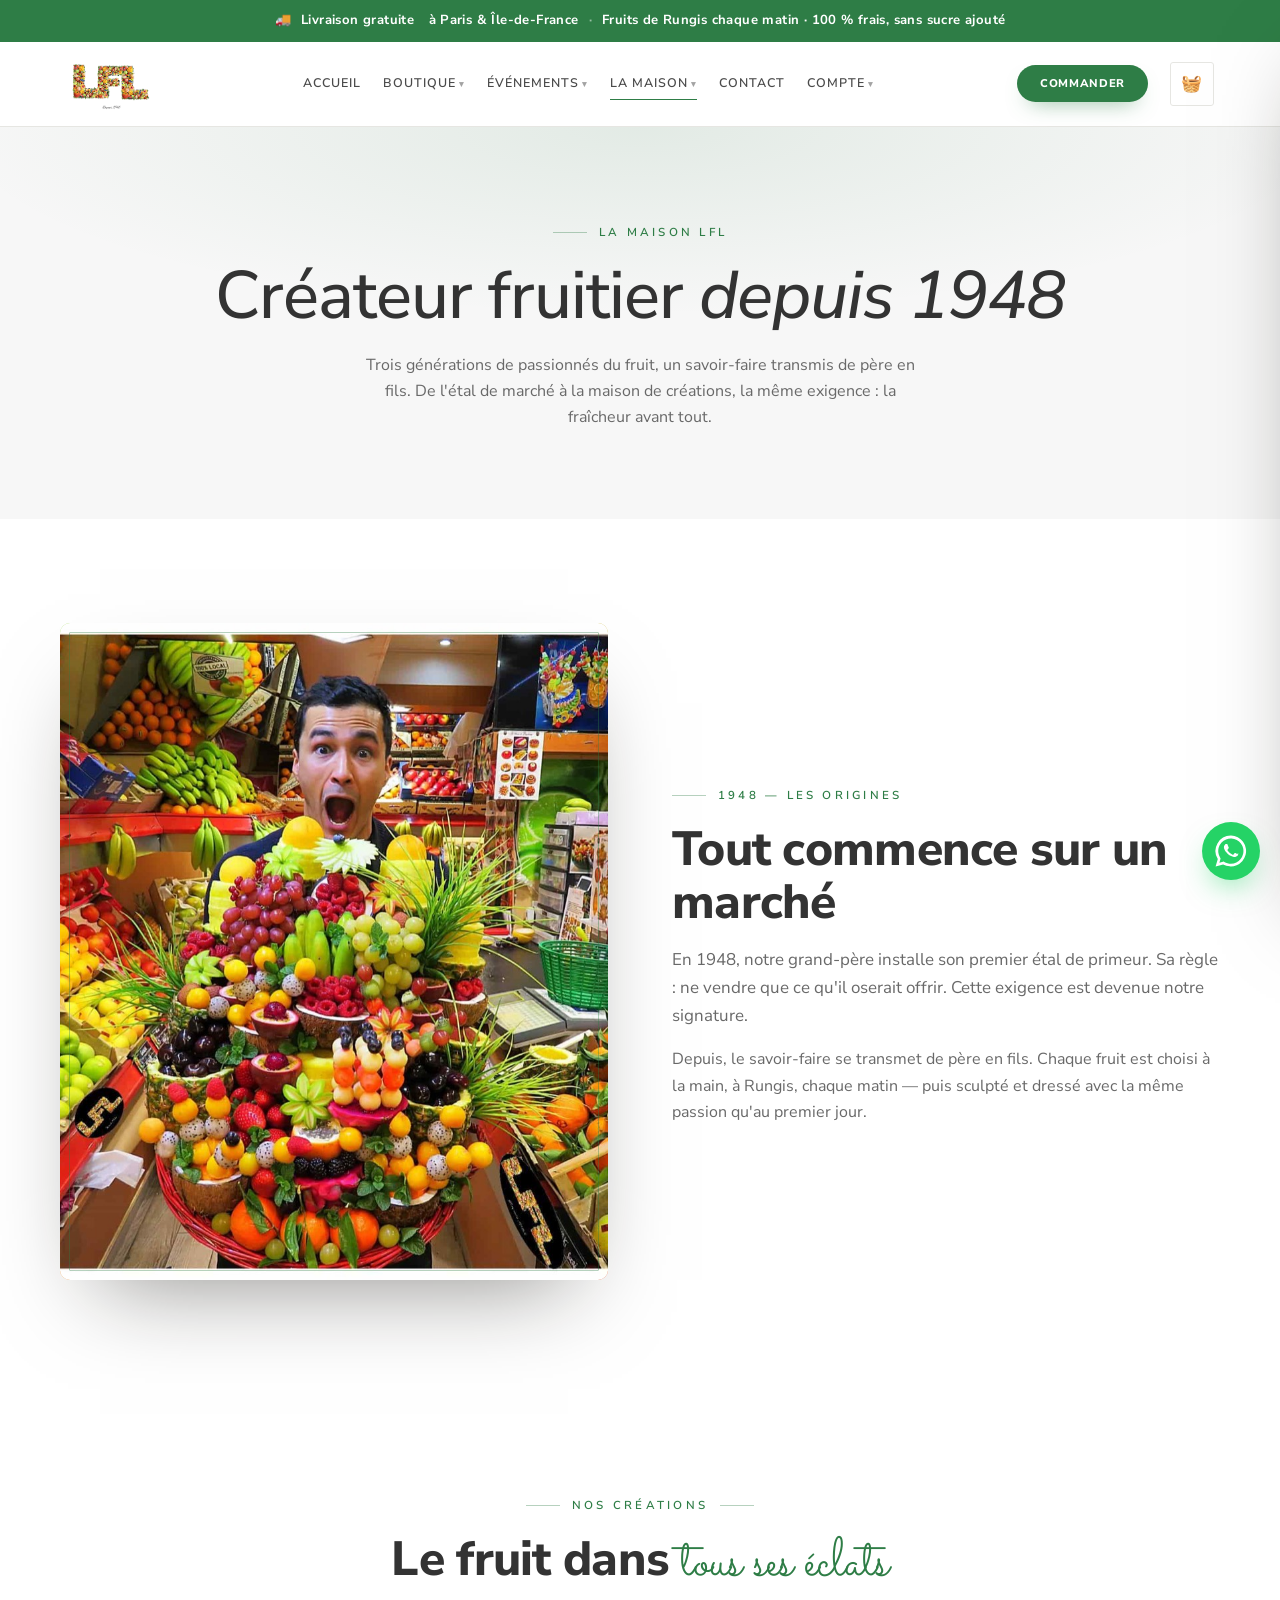
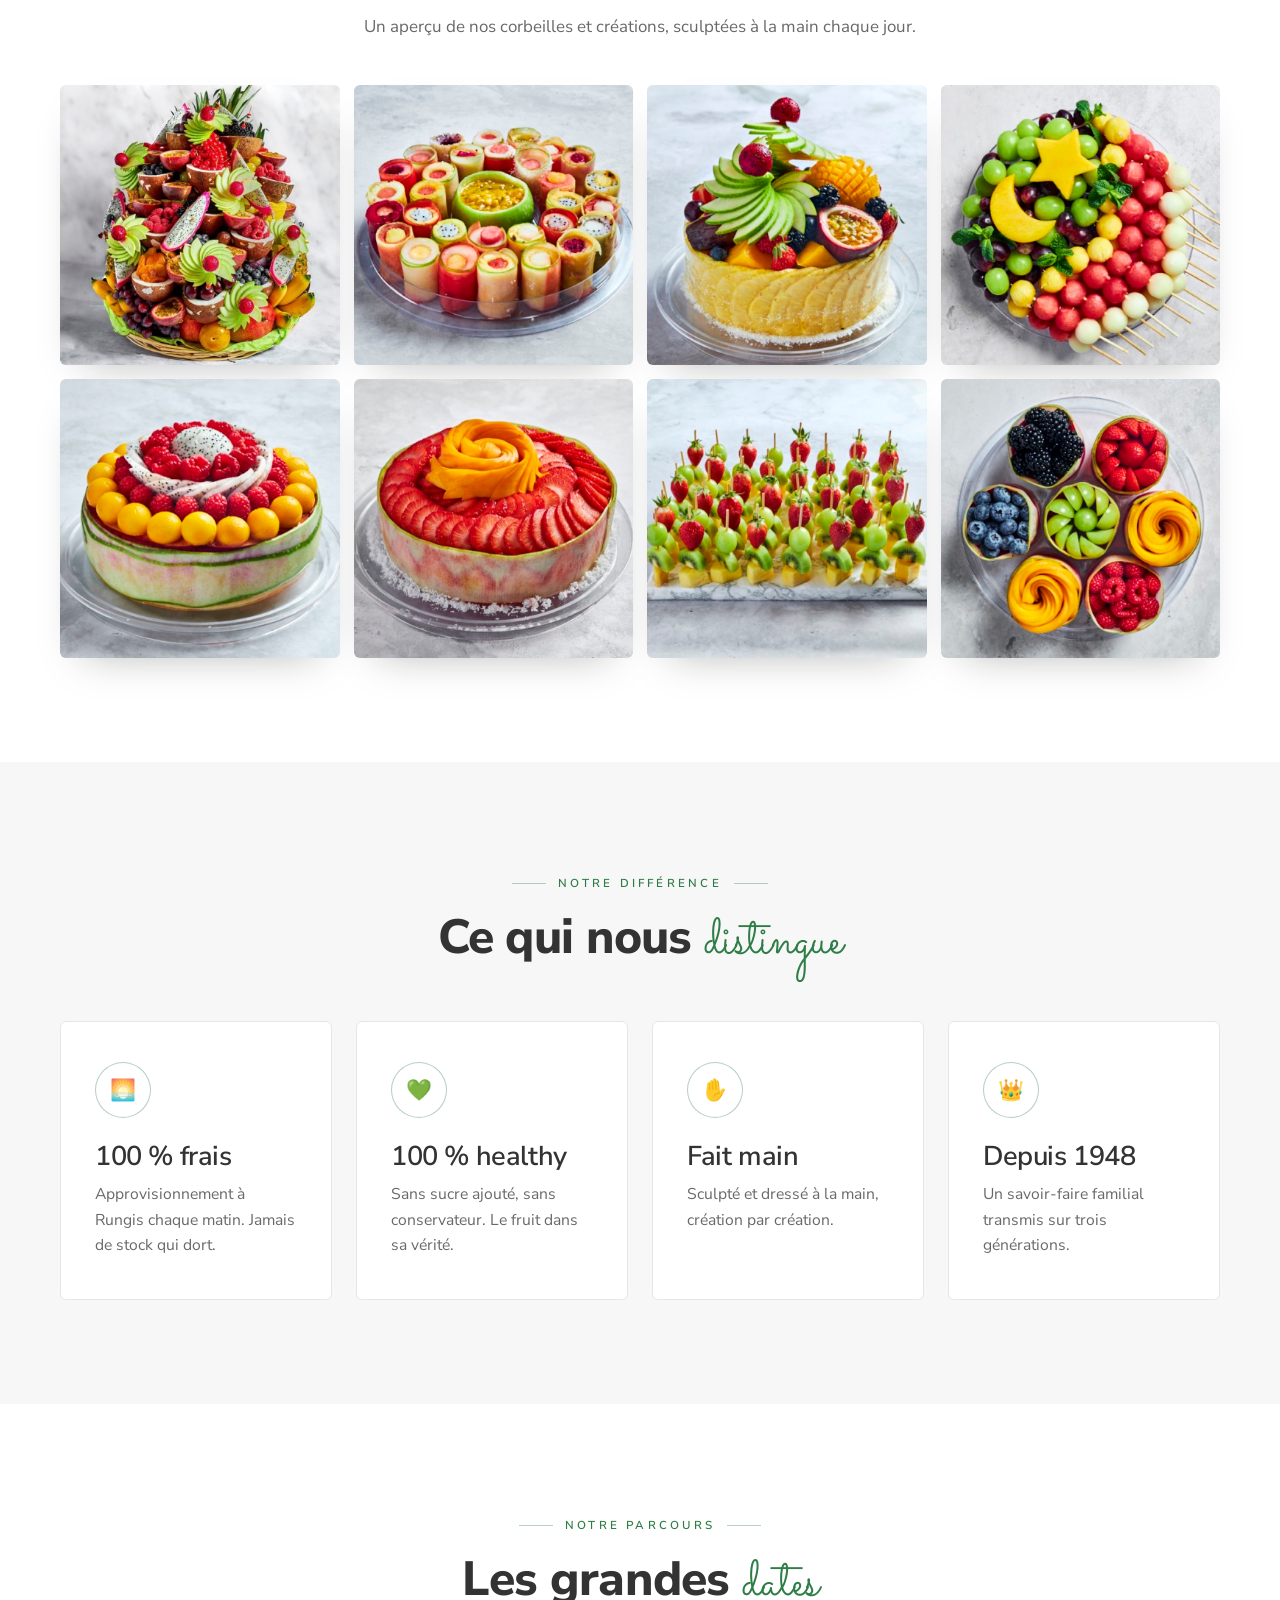
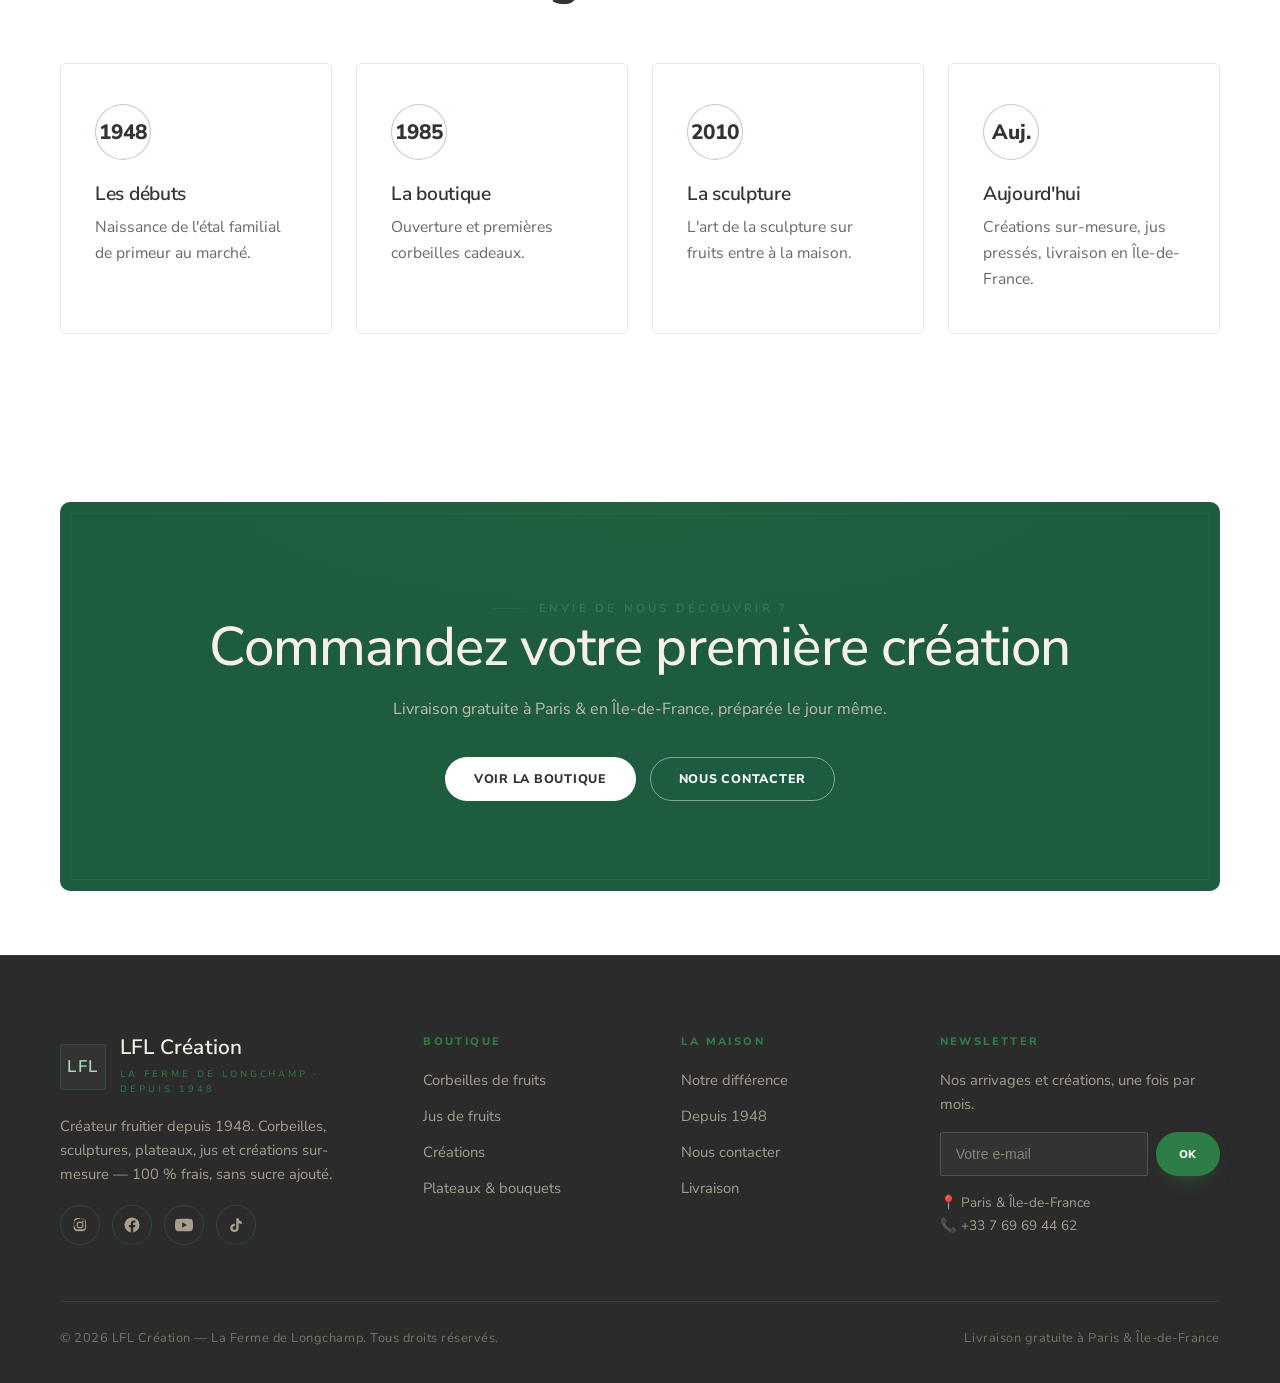
==== a-propos.html @ 08360f48 "LFL Création — site vitrine + boutique (démo) Corbeilles, créations, crudités, jus (34 produits, tai" ====
<!DOCTYPE html>
<html lang="fr">
<head>
<meta charset="UTF-8">
<meta name="viewport" content="width=device-width, initial-scale=1.0">
<title>La Maison — Notre différence, depuis 1948 | LFL Création</title>
<meta name="description" content="LFL Création, La Ferme de Longchamp : créateur fruitier depuis 1948. Savoir-faire transmis de père en fils, fruits de Rungis, 100 % frais et sans sucre ajouté.">
<link rel="preconnect" href="https://fonts.googleapis.com">
<link rel="preconnect" href="https://fonts.gstatic.com" crossorigin>
<link rel="stylesheet" href="assets/css/style.css?v=18">
<link rel="icon" href="data:image/svg+xml,<svg xmlns='http://www.w3.org/2000/svg' viewBox='0 0 100 100'><text y='.9em' font-size='90'>🍉</text></svg>">
</head>
<body>

<div class="topbar">🚚 <strong>Livraison gratuite</strong>&nbsp;à Paris &amp; Île-de-France <span class="sep">·</span> <span class="hide-sm">Fruits de Rungis chaque matin · 100 % frais, sans sucre ajouté</span></div>
<header class="site-header">
  <div class="container nav">
    <a href="index.html" class="brand">
      <img class="brand__logo" src="assets/img/logo.png" alt="LFL Création — La Ferme de Longchamp, depuis 1948">
    </a>
    <nav class="nav__links">
      <a href="index.html">Accueil</a>
      <div class="nav__item">
        <a class="nav__top" href="boutique.html">Boutique<span class="caret">▾</span></a>
        <div class="nav__drop">
          <a href="boutique.html?cat=Corbeilles">Corbeilles de fruits</a>
          <a href="boutique.html?cat=Créations">Créations</a>
          <a href="boutique.html?cat=Crudités">Crudités</a>
          <a href="boutique.html?cat=Jus">Jus de fruits</a>
          <a href="https://deliveroo.fr/fr/menu/paris/paris-16eme-iena/la-ferme-de-longchamp-primeur-fruits-et-legumes-frais" target="_blank" rel="noopener noreferrer">Espace Primeur ↗</a>
        </div>
      </div>
      <div class="nav__item">
        <a class="nav__top" href="evenements.html">Événements<span class="caret">▾</span></a>
        <div class="nav__drop">
          <a href="evenements.html#mariage">Mariage</a>
          <a href="evenements.html#naissance">Naissance</a>
          <a href="evenements.html#seminaire">Soirée &amp; séminaire</a>
          <a href="entreprises.html">Entreprises</a>
        </div>
      </div>
      <div class="nav__item">
        <a class="nav__top" href="a-propos.html">La Maison<span class="caret">▾</span></a>
        <div class="nav__drop">
          <a href="a-propos.html">Notre histoire</a>
          <a href="a-propos.html">Notre différence</a>
          <a href="contact.html">Nous contacter</a>
        </div>
      </div>
      <a href="contact.html">Contact</a>
      <div class="nav__item">
        <a class="nav__top" href="compte.html">Compte<span class="caret">▾</span></a>
        <div class="nav__drop">
          <a href="compte.html#commandes">Mes commandes</a>
          <a href="compte.html#details">Détails du compte</a>
          <a href="admin.html">Espace propriétaire</a>
        </div>
      </div>
    </nav>
    <div class="nav__actions">
      <a href="boutique.html" class="btn btn--green btn--sm">Commander</a>
      <button class="cart-btn" data-open-cart aria-label="Voir le panier">
        <span class="cart-btn__icon">🧺</span><span class="cart-count">0</span>
      </button>
      <button class="nav__toggle" aria-label="Menu"><span></span><span></span><span></span></button>
    </div>
  </div>
</header>

<section class="page-hero">
  <div class="container">
    <span class="eyebrow" style="justify-content:center">La Maison LFL</span>
    <h1>Créateur fruitier <em>depuis 1948</em></h1>
    <p>Trois générations de passionnés du fruit, un savoir-faire transmis de père en fils. De l'étal de marché à la maison de créations, la même exigence : la fraîcheur avant tout.</p>
  </div>
</section>

<section class="section">
  <div class="container split">
    <div class="split__media grad--exo reveal">
      <img src="assets/img/histoire.jpg?2" alt="La Ferme de Longchamp depuis 1948" onerror="this.closest('.split__media').classList.add('img-missing')">
    </div>
    <div class="reveal">
      <span class="eyebrow">1948 — Les origines</span>
      <h2 class="section-title">Tout commence sur un marché</h2>
      <p class="section-lead" style="margin-left:0">En 1948, notre grand-père installe son premier étal de primeur. Sa règle : ne vendre que ce qu'il oserait offrir. Cette exigence est devenue notre signature.</p>
      <p style="color:var(--muted);margin-top:16px">Depuis, le savoir-faire se transmet de père en fils. Chaque fruit est choisi à la main, à Rungis, chaque matin — puis sculpté et dressé avec la même passion qu'au premier jour.</p>
    </div>
  </div>
</section>

<section class="section">
  <div class="container">
    <div class="center reveal"><span class="eyebrow">Nos créations</span><h2 class="section-title">Le fruit dans <em>tous ses éclats</em></h2><p class="section-lead">Un aperçu de nos corbeilles et créations, sculptées à la main chaque jour.</p></div>
    <div class="gallery" style="margin-top:44px">
      <img class="reveal" src="assets/img/hawai-2530.jpg?2" alt="Corbeille Hawaï" loading="lazy">
      <img class="reveal" src="assets/img/su-fruits.jpg?2" alt="Su-fruits" loading="lazy">
      <img class="reveal" src="assets/img/salade-revisitee.jpg?2" alt="Salade de fruits revisitée" loading="lazy">
      <img class="reveal" src="assets/img/plateau-etoile.jpg?2" alt="Plateau étoilé" loading="lazy">
      <img class="reveal" src="assets/img/mille-fruit.jpg?2" alt="Le mille-fruit" loading="lazy">
      <img class="reveal" src="assets/img/fraisier.jpg?2" alt="Fraisier primeur" loading="lazy">
      <img class="reveal" src="assets/img/pics-vitamines.jpg?2" alt="Les pics vitaminés" loading="lazy">
      <img class="reveal" src="assets/img/eclats-gourmandises.jpg?2" alt="Éclats de gourmandises" loading="lazy">
    </div>
  </div>
</section>

<section class="section bg-cream">
  <div class="container">
    <div class="center reveal"><span class="eyebrow">Notre différence</span><h2 class="section-title">Ce qui nous <em>distingue</em></h2></div>
    <div class="grid-4" style="margin-top:48px">
      <div class="value-card reveal"><div class="ic">🌅</div><h3>100 % frais</h3><p>Approvisionnement à Rungis chaque matin. Jamais de stock qui dort.</p></div>
      <div class="value-card reveal"><div class="ic">💚</div><h3>100 % healthy</h3><p>Sans sucre ajouté, sans conservateur. Le fruit dans sa vérité.</p></div>
      <div class="value-card reveal"><div class="ic">✋</div><h3>Fait main</h3><p>Sculpté et dressé à la main, création par création.</p></div>
      <div class="value-card reveal"><div class="ic">👑</div><h3>Depuis 1948</h3><p>Un savoir-faire familial transmis sur trois générations.</p></div>
    </div>
  </div>
</section>

<section class="section">
  <div class="container">
    <div class="center reveal"><span class="eyebrow">Notre parcours</span><h2 class="section-title">Les grandes <em>dates</em></h2></div>
    <div class="grid-4" style="margin-top:48px">
      <div class="value-card reveal"><div class="ic" style="font-weight:800">1948</div><h3 style="font-size:1.2rem">Les débuts</h3><p>Naissance de l'étal familial de primeur au marché.</p></div>
      <div class="value-card reveal"><div class="ic" style="font-weight:800">1985</div><h3 style="font-size:1.2rem">La boutique</h3><p>Ouverture et premières corbeilles cadeaux.</p></div>
      <div class="value-card reveal"><div class="ic" style="font-weight:800">2010</div><h3 style="font-size:1.2rem">La sculpture</h3><p>L'art de la sculpture sur fruits entre à la maison.</p></div>
      <div class="value-card reveal"><div class="ic" style="font-weight:800">Auj.</div><h3 style="font-size:1.2rem">Aujourd'hui</h3><p>Créations sur-mesure, jus pressés, livraison en Île-de-France.</p></div>
    </div>
  </div>
</section>

<section class="section--tight">
  <div class="container">
    <div class="cta-band reveal">
      <span class="eyebrow">Envie de nous découvrir ?</span>
      <h2>Commandez votre première création</h2>
      <p>Livraison gratuite à Paris &amp; en Île-de-France, préparée le jour même.</p>
      <div style="display:flex;gap:14px;justify-content:center;flex-wrap:wrap">
        <a href="boutique.html" class="btn btn--light">Voir la boutique</a>
        <a href="contact.html" class="btn btn--ghost" style="color:#fff;border-color:rgba(255,255,255,.45)">Nous contacter</a>
      </div>
    </div>
  </div>
</section>

<footer class="site-footer">
  <div class="container">
    <div class="footer-grid">
      <div>
        <a href="index.html" class="brand" style="margin-bottom:16px">
          <span class="brand__mark">LFL</span>
          <span><span class="brand__name">LFL Création</span><span class="brand__since">La Ferme de Longchamp · depuis 1948</span></span>
        </a>
        <p style="max-width:300px;font-size:.92rem">Créateur fruitier depuis 1948. Corbeilles, sculptures, plateaux, jus et créations sur-mesure — 100 % frais, sans sucre ajouté.</p>
        <div class="social"><a href="https://www.instagram.com/maison_lfl/" target="_blank" rel="noopener noreferrer" aria-label="Instagram" title="Instagram"><svg viewBox="0 0 24 24" fill="currentColor"><path d="M12 7.4a4.6 4.6 0 1 0 0 9.2 4.6 4.6 0 0 0 0-9.2zm0 7.6a3 3 0 1 1 0-6 3 3 0 0 1 0 6zm4.8-7.8a1.08 1.08 0 1 1-2.16 0 1.08 1.08 0 0 1 2.16 0zM12 4.16c2.2 0 2.46.01 3.33.05.8.04 1.24.17 1.53.29.38.15.66.33.95.62.29.29.47.57.62.95.11.29.25.73.29 1.53.04.87.05 1.13.05 3.33s-.01 2.46-.05 3.33c-.04.8-.18 1.24-.29 1.53-.15.38-.33.66-.62.95-.29.29-.57.47-.95.62-.29.11-.73.25-1.53.29-.87.04-1.13.05-3.33.05s-2.46-.01-3.33-.05c-.8-.04-1.24-.18-1.53-.29a2.56 2.56 0 0 1-.95-.62 2.56 2.56 0 0 1-.62-.95c-.11-.29-.25-.73-.29-1.53C4.17 14.46 4.16 14.2 4.16 12s.01-2.46.05-3.33c.04-.8.18-1.24.29-1.53.15-.38.33-.66.62-.95.29-.29.57-.47.95-.62.29-.11.73-.25 1.53-.29C9.54 4.17 9.8 4.16 12 4.16M12 2.6c-2.24 0-2.52.01-3.4.05-.88.04-1.48.18-2 .38-.55.21-1.01.5-1.47.96-.46.46-.75.92-.96 1.47-.2.52-.34 1.12-.38 2C3.61 9.48 3.6 9.76 3.6 12s.01 2.52.05 3.4c.04.88.18 1.48.38 2 .21.55.5 1.01.96 1.47.46.46.92.75 1.47.96.52.2 1.12.34 2 .38.88.04 1.16.05 3.4.05s2.52-.01 3.4-.05c.88-.04 1.48-.18 2-.38.55-.21 1.01-.5 1.47-.96.46-.46.75-.92.96-1.47.2-.52.34-1.12.38-2 .04-.88.05-1.16.05-3.4s-.01-2.52-.05-3.4c-.04-.88-.18-1.48-.38-2a3.9 3.9 0 0 0-.96-1.47 3.9 3.9 0 0 0-1.47-.96c-.52-.2-1.12-.34-2-.38-.88-.04-1.16-.05-3.4-.05z"/></svg></a><a href="https://www.facebook.com/lafermedelongchampparis/" target="_blank" rel="noopener noreferrer" aria-label="Facebook" title="Facebook"><svg viewBox="0 0 24 24" fill="currentColor"><path d="M22 12a10 10 0 1 0-11.56 9.88v-6.99H7.9V12h2.54V9.8c0-2.5 1.49-3.89 3.78-3.89 1.09 0 2.24.2 2.24.2v2.46h-1.26c-1.24 0-1.63.77-1.63 1.56V12h2.78l-.44 2.89h-2.34v6.99A10 10 0 0 0 22 12z"/></svg></a><a href="https://www.youtube.com/@Atef.Barbouche" target="_blank" rel="noopener noreferrer" aria-label="YouTube" title="YouTube"><svg viewBox="0 0 24 24" fill="currentColor"><path d="M23.5 6.2a3 3 0 0 0-2.12-2.12C19.5 3.55 12 3.55 12 3.55s-7.5 0-9.38.53A3 3 0 0 0 .5 6.2 31 31 0 0 0 0 12a31 31 0 0 0 .5 5.8 3 3 0 0 0 2.12 2.12c1.88.53 9.38.53 9.38.53s7.5 0 9.38-.53a3 3 0 0 0 2.12-2.12A31 31 0 0 0 24 12a31 31 0 0 0-.5-5.8zM9.6 15.6V8.4l6.2 3.6-6.2 3.6z"/></svg></a><a href="https://www.tiktok.com/@fruits_lfl_creation" target="_blank" rel="noopener noreferrer" aria-label="TikTok" title="TikTok"><svg viewBox="0 0 24 24" fill="currentColor"><path d="M16.6 5.82A4.28 4.28 0 0 1 15.54 3h-3.2v12.9a2.47 2.47 0 1 1-2.47-2.47c.24 0 .48.04.7.1v-3.3a5.7 5.7 0 0 0-.7-.05A5.65 5.65 0 1 0 15.5 15.5V9.34a7.36 7.36 0 0 0 4.3 1.38V7.5a4.28 4.28 0 0 1-3.2-1.68z"/></svg></a></div>
      </div>
      <div><h4>Boutique</h4><ul class="footer-links"><li><a href="boutique.html">Corbeilles de fruits</a></li><li><a href="boutique.html">Jus de fruits</a></li><li><a href="boutique.html">Créations</a></li><li><a href="boutique.html">Plateaux &amp; bouquets</a></li></ul></div>
      <div><h4>La Maison</h4><ul class="footer-links"><li><a href="a-propos.html">Notre différence</a></li><li><a href="a-propos.html">Depuis 1948</a></li><li><a href="contact.html">Nous contacter</a></li><li><a href="index.html#livraison">Livraison</a></li></ul></div>
      <div><h4>Newsletter</h4><p style="font-size:.92rem">Nos arrivages et créations, une fois par mois.</p>
        <form class="newsletter" data-newsletter><input type="email" placeholder="Votre e-mail" required><button class="btn btn--green btn--sm" type="submit">OK</button></form>
        <p style="font-size:.85rem;margin-top:16px">📍 Paris &amp; Île-de-France<br>📞 +33 7 69 69 44 62</p></div>
    </div>
    <div class="footer-bottom"><span>© 2026 LFL Création — La Ferme de Longchamp. Tous droits réservés.</span><span>Livraison gratuite à Paris &amp; Île-de-France</span></div>
  </div>
</footer>

<div class="overlay" id="overlay" data-close-cart></div>
<aside class="drawer" id="drawer" aria-label="Panier">
  <div class="drawer__head"><h3>Votre panier</h3><button class="drawer__close" data-close-cart aria-label="Fermer">✕</button></div>
  <div class="drawer__body" id="drawerBody"></div>
  <div class="drawer__foot" id="drawerFoot"></div>
</aside>

<script src="assets/js/data.js?v=18"></script>
<script src="assets/js/main.js?v=18"></script>
</body>
</html>
---- assets/css/style.css ----
/* =========================================================
   LFL Création — La Ferme de Longchamp — Design System
   Couleurs EXACTES du site lflcreation.com :
   Blanc #ffffff · texte #696969 · titres #333333
   Accent : vert (choisi via le sélecteur)
   Typo : Nunito Sans (marque) + Sacramento (script signature)
   ========================================================= */
@import url('https://fonts.googleapis.com/css2?family=Nunito+Sans:ital,wght@0,400;0,600;0,700;0,800;1,400&family=Sacramento&display=swap');

:root {
  /* Fonds — blanc/crème (exact LFL) */
  --paper:      #ffffff;
  --ivory:      #ffffff;   /* fond principal : blanc */
  --ivory-2:    #f7f7f7;   /* sections alternées (exact LFL) */
  --sand:       #eef0ec;

  /* Encres (exact LFL) */
  --ink:        #333333;   /* titres */
  --ink-2:      #4a4a4a;
  --muted:      #696969;   /* texte courant */
  --line:       #e6e6e2;

  /* Marque — vert (base par défaut, à affiner via le sélecteur) */
  --green:      #5BB973;   /* vert frais (décoratif, points/dots) */
  --green-600:  #3E9E58;   /* vert intermédiaire */
  --green-700:  #2E7D46;   /* vert profond — boutons/topbar (AA sur blanc) */
  --green-bright:#A8E063;  /* vert vif (pop) */
  --green-soft: #EAF6EE;   /* voile vert très clair */
  --forest:     #1E5C3F;   /* vert forêt (sections sombres) */

  /* Accent principal (labels, filets, liens) */
  --gold:       #2E7D46;   /* accent lisible sur blanc (AA) */
  --gold-2:     #A9D9B6;   /* accent clair (sur fond sombre) */
  --gold-soft:  #EAF6EE;
  --gold-line:  rgba(46,125,70,.35);

  /* Accents fruités complémentaires */
  --wine:       #2E7D46;   /* vert (badge Hot) */
  --amber:      #F0A63A;   /* mangue (accent chaud) */
  --plum:       #C85B8E;   /* rose */
  --olive:      #A8E063;   /* vert vif */

  --charcoal:   #2b2b2b;   /* footer */

  --radius:     6px;
  --radius-lg:  10px;
  --shadow:     0 18px 40px -24px rgba(20,17,12,.35);
  --shadow-lg:  0 40px 90px -40px rgba(20,17,12,.5);
  --maxw:       1220px;
  --ease:       cubic-bezier(.22,.61,.36,1);

  --font-display: "Nunito Sans", -apple-system, BlinkMacSystemFont, "Segoe UI", Roboto, Helvetica, Arial, sans-serif;
  --font-body:    "Nunito Sans", -apple-system, BlinkMacSystemFont, "Segoe UI", Roboto, Helvetica, Arial, sans-serif;
  --font-script:  "Sacramento", "Brush Script MT", cursive;
}

/* ---------- Reset ---------- */
*, *::before, *::after { box-sizing: border-box; }
* { margin: 0; }
html { scroll-behavior: smooth; -webkit-text-size-adjust: 100%; }
body {
  font-family: var(--font-body);
  color: var(--ink);
  background: var(--ivory);
  line-height: 1.65;
  font-size: 16px;
  -webkit-font-smoothing: antialiased;
  text-rendering: optimizeLegibility;
}
img { max-width: 100%; display: block; }
a { color: inherit; text-decoration: none; }
button { font-family: inherit; cursor: pointer; border: none; background: none; color: inherit; }
ul { list-style: none; padding: 0; }
h1, h2, h3, h4 { font-family: var(--font-display); font-weight: 800; line-height: 1.1; letter-spacing: -.015em; }
::selection { background: var(--gold-soft); }
.script { font-family: var(--font-script); font-weight: 400; }

/* ---------- Layout ---------- */
.container { width: 100%; max-width: var(--maxw); margin-inline: auto; padding-inline: 30px; }
.section { padding-block: 104px; }
.section--tight { padding-block: 64px; }
.bg-cream { background: var(--ivory-2); }
.bg-green { background: var(--forest); color: #F3EEE4; }
.center { text-align: center; }

/* Filet + label doré, signature « maison » */
.eyebrow {
  display: inline-flex; align-items: center; gap: 12px;
  font-family: var(--font-body);
  font-size: .72rem; font-weight: 600; letter-spacing: .28em;
  text-transform: uppercase; color: var(--gold);
}
.eyebrow::before { content: ""; width: 34px; height: 1px; background: var(--gold-line); }
.center .eyebrow::after { content: ""; width: 34px; height: 1px; background: var(--gold-line); }
.bg-green .eyebrow { color: var(--gold-2); }

.section-title { font-size: clamp(1.9rem, 4.2vw, 3rem); margin-top: 18px; font-weight: 800; }
.section-title em { font-family: var(--font-script); font-style: normal; color: var(--green-700); font-weight: 400; font-size: 1.15em; }
.bg-green .section-title { color: #F6F1E7; }
.bg-green .section-title em { color: var(--gold-2); }
.section-lead { max-width: 600px; color: var(--muted); margin-top: 18px; font-size: 1.06rem; }
.center .section-lead { margin-inline: auto; }

/* ---------- Boutons ---------- */
.btn {
  display: inline-flex; align-items: center; justify-content: center; gap: 12px;
  padding: 15px 28px; border-radius: 999px; font-weight: 800;
  font-size: .78rem; letter-spacing: .06em; text-transform: uppercase;
  transition: background .3s var(--ease), color .3s var(--ease), border-color .3s var(--ease), transform .3s var(--ease);
  white-space: nowrap; line-height: 1; border: 1px solid transparent;
}
.btn svg { width: 15px; height: 15px; }
.btn--dark { background: var(--ink); color: var(--ivory); }
.btn--dark:hover { background: #000; transform: translateY(-2px); }
.btn--green { background: var(--green-700); color: #fff; box-shadow: 0 10px 22px -12px rgba(46,125,70,.7); }
.btn--green:hover { background: #256b3b; transform: translateY(-2px); }
.btn--gold { background: transparent; color: var(--ink); border-color: var(--gold); }
.btn--gold:hover { background: var(--gold); color: #fff; transform: translateY(-2px); }
.btn--ghost { background: transparent; color: var(--ink); border-color: var(--line); }
.btn--ghost:hover { border-color: var(--ink); transform: translateY(-2px); }
.btn--light { background: var(--ivory); color: var(--ink); }
.btn--light:hover { background: #fff; transform: translateY(-2px); }
.btn--block { width: 100%; }
.btn--sm { padding: 12px 22px; font-size: .7rem; }

/* ---------- Barre livraison ---------- */
.topbar {
  background: var(--green-700); color: #fff; text-align: center;
  font-size: .82rem; font-weight: 700; letter-spacing: .03em; padding: 10px 16px;
  display: flex; align-items: center; justify-content: center; gap: 10px; flex-wrap: wrap;
}
.topbar .sep { opacity: .5; }
@media (max-width: 560px){ .topbar { font-size: .72rem; } .topbar .sep, .topbar .hide-sm { display: none; } }

/* ---------- Header / Nav ---------- */
.site-header {
  position: sticky; top: 0; z-index: 60;
  background: rgba(255,255,255,.86);
  backdrop-filter: saturate(160%) blur(16px);
  -webkit-backdrop-filter: saturate(160%) blur(16px);
  border-bottom: 1px solid var(--line);
}
.nav { display: flex; align-items: center; justify-content: space-between; height: 84px; gap: 24px; }
.brand { display: flex; align-items: center; gap: 14px; }
.brand__logo { height: 56px; width: auto; display: block; }
@media (max-width: 720px){ .brand__logo { height: 44px; } }
.brand__mark {
  width: 46px; height: 46px; border-radius: 3px; flex: none;
  display: grid; place-items: center;
  background: var(--ink); color: var(--gold-2);
  font-family: var(--font-display); font-weight: 600; font-size: 1.05rem; letter-spacing: .08em;
  border: 1px solid var(--gold-line);
}
.brand__name { font-family: var(--font-display); font-weight: 600; font-size: 1.3rem; line-height: 1; letter-spacing: .01em; }
.brand__since { display: block; font-family: var(--font-body); font-size: .58rem; letter-spacing: .32em; text-transform: uppercase; color: var(--gold); margin-top: 5px; }

.nav__links { display: flex; align-items: center; gap: 22px; }
.nav__links > a, .nav__item > .nav__top { font-size: .78rem; font-weight: 600; letter-spacing: .08em; text-transform: uppercase; color: var(--ink-2); position: relative; padding: 6px 0; transition: color .2s; display: inline-block; }
.nav__links > a::after, .nav__item > .nav__top::after {
  content: ""; position: absolute; left: 0; bottom: 0; height: 1px; width: 0;
  background: var(--gold); transition: width .3s var(--ease);
}
.nav__links > a:hover, .nav__item > .nav__top:hover { color: var(--ink); }
.nav__links > a:hover::after, .nav__links > a.is-active::after,
.nav__item:hover > .nav__top::after, .nav__item > .nav__top.is-active::after { width: 100%; }
.nav__actions { display: flex; align-items: center; gap: 16px; }

/* Sous-menus */
.nav__item { position: relative; }
.nav__item .caret { font-size: .7em; opacity: .5; margin-left: 3px; }
.nav__drop {
  position: absolute; top: 100%; left: 0; min-width: 220px; background: #fff;
  border: 1px solid var(--line); border-radius: 12px; box-shadow: var(--shadow-lg);
  padding: 10px; display: none; flex-direction: column; gap: 2px; z-index: 70;
}
.nav__item:hover .nav__drop { display: flex; }
.nav__drop a { font-size: .82rem; letter-spacing: .02em; text-transform: none; font-weight: 500; color: var(--ink-2); padding: 10px 12px; border-radius: 8px; }
.nav__drop a:hover { background: var(--green-soft); color: var(--green-700); }
@media (max-width: 720px) {
  .nav__item { width: 100%; }
  .nav__drop { position: static; display: flex; box-shadow: none; border: none; padding: 2px 0 8px 16px; min-width: 0; }
  .nav__item > .nav__top { display: block; width: 100%; padding: 14px 0; border-bottom: 1px solid var(--line); }
}

.cart-btn { position: relative; display: inline-flex; align-items: center; }
.cart-btn__icon { width: 44px; height: 44px; border-radius: 3px; display: grid; place-items: center; border: 1px solid var(--line); font-size: 1.05rem; transition: border-color .2s, background .2s; }
.cart-btn:hover .cart-btn__icon { border-color: var(--gold); }
.cart-count {
  position: absolute; top: -7px; right: -7px; min-width: 20px; height: 20px; padding: 0 5px;
  border-radius: 999px; background: var(--wine); color: #fff;
  font-size: .68rem; font-weight: 600; display: grid; place-items: center;
  transform: scale(0); transition: transform .25s var(--ease);
}
.cart-count.is-visible { transform: scale(1); }

.nav__toggle { display: none; width: 46px; height: 46px; border-radius: 3px; border: 1px solid var(--line); }
.nav__toggle span { display: block; width: 20px; height: 1.5px; background: var(--ink); margin: 4px auto; transition: .3s; }

/* ---------- Hero ---------- */
.hero { position: relative; overflow: hidden; background: var(--ivory-2); color: var(--ink); }
.hero::before {
  content: ""; position: absolute; inset: 0;
  background: radial-gradient(120% 90% at 85% 15%, rgba(46,125,70,.12), transparent 55%);
  pointer-events: none;
}
.hero__grid {
  display: grid; grid-template-columns: 1.05fr .95fr; gap: 60px; align-items: center;
  padding-block: clamp(60px, 8vw, 120px); position: relative; z-index: 1;
}
.hero__badge {
  display: inline-flex; align-items: center; gap: 10px;
  background: #fff; border: 1px solid var(--line); border-radius: 999px;
  padding: 8px 16px; font-size: .68rem; font-weight: 600; letter-spacing: .2em; text-transform: uppercase; color: var(--green-600);
  box-shadow: var(--shadow);
}
.hero__badge .dot { color: var(--green); }
.hero h1 { font-size: clamp(2.4rem, 5.2vw, 4rem); margin-top: 18px; font-weight: 800; color: var(--ink); letter-spacing: -.02em; }
.hero h1 .accent { font-family: var(--font-script); font-weight: 400; color: var(--green-700); font-size: 1.15em; letter-spacing: 0; }
.hero h1 .script-lead { display: block; font-family: var(--font-script); font-weight: 400; color: var(--green-700); font-size: clamp(2.6rem, 6vw, 4.6rem); line-height: 1; margin-bottom: -.1em; letter-spacing: 0; }
.hero__lead { font-size: 1.1rem; color: var(--muted); max-width: 470px; margin-top: 24px; line-height: 1.7; }
.hero__cta { display: flex; flex-wrap: wrap; gap: 16px; margin-top: 38px; }
.hero__stats { display: flex; gap: 44px; margin-top: 54px; flex-wrap: wrap; padding-top: 34px; border-top: 1px solid var(--line); }
.hero__stats .num { font-family: var(--font-display); font-size: 2.3rem; font-weight: 500; color: var(--ink); }
.hero__stats .lbl { font-size: .74rem; color: var(--muted); letter-spacing: .08em; text-transform: uppercase; margin-top: 2px; }

.hero__visual { position: relative; }
.hero__photo {
  position: relative; border-radius: var(--radius-lg); overflow: hidden;
  aspect-ratio: 4/5; box-shadow: var(--shadow-lg);
  background:
    radial-gradient(120% 120% at 30% 15%, rgba(255,255,255,.25) 0 38%, transparent 39%),
    linear-gradient(150deg, #A8E063, #5BB973 35%, #f0a63a 70%, #e0603c 100%);
}
.hero__photo img { width: 100%; height: 100%; object-fit: cover; object-position: center; }
.hero__photo.img-missing::after {
  content: "LFL Création"; position: absolute; inset: 0; display: grid; place-items: center;
  font-family: var(--font-script); font-size: 2.6rem; color: rgba(255,255,255,.7);
  text-align: center; padding: 20px;
}
.hero__float {
  position: absolute; background: var(--ivory); color: var(--ink); border-radius: 4px; padding: 15px 18px;
  box-shadow: var(--shadow-lg); display: flex; align-items: center; gap: 13px; border: 1px solid var(--gold-line);
}
.hero__float--tl { top: 28px; left: -24px; }
.hero__float--br { bottom: 30px; right: -20px; }
.hero__float .ic { width: 40px; height: 40px; border-radius: 999px; display: grid; place-items: center; font-size: 1.1rem; border: 1px solid var(--gold-line); }
.hero__float strong { display: block; font-size: .82rem; letter-spacing: .04em; }
.hero__float small { color: var(--muted); font-size: .74rem; }

/* ---------- Bandeau (ex-marquee) ---------- */
.marquee { background: var(--ink); color: var(--gold-soft); overflow: hidden; padding-block: 20px; border-block: 1px solid rgba(46,125,70,.2); }
.marquee__track { display: flex; gap: 60px; white-space: nowrap; animation: marquee 32s linear infinite; }
.marquee__track span { font-family: var(--font-display); font-style: italic; font-size: 1.35rem; opacity: .92; display: inline-flex; gap: 60px; align-items: center; }
.marquee__track span::after { content: "❋"; color: var(--gold); font-style: normal; font-size: .8rem; }
@keyframes marquee { to { transform: translateX(-50%); } }

/* ---------- Cartes valeurs ---------- */
.grid-3 { display: grid; grid-template-columns: repeat(3, 1fr); gap: 28px; }
.grid-4 { display: grid; grid-template-columns: repeat(4, 1fr); gap: 24px; }
.value-card {
  background: var(--paper); border: 1px solid var(--line); border-radius: var(--radius); padding: 40px 34px;
  transition: transform .4s var(--ease), box-shadow .4s var(--ease), border-color .4s;
  position: relative;
}
.value-card::before { content: ""; position: absolute; top: 0; left: 34px; right: 34px; height: 1px; background: var(--gold-line); transform: scaleX(0); transform-origin: left; transition: transform .5s var(--ease); }
.value-card:hover { transform: translateY(-6px); box-shadow: var(--shadow); border-color: var(--gold-line); }
.value-card:hover::before { transform: scaleX(1); }
.value-card .ic { width: 56px; height: 56px; border-radius: 999px; display: grid; place-items: center; font-size: 1.3rem; margin-bottom: 24px; border: 1px solid var(--gold-line); background: var(--ivory); }
.value-card h3 { font-size: 1.7rem; font-weight: 600; }
.value-card p { color: var(--muted); margin-top: 10px; font-size: .98rem; }

/* ---------- Grille & cartes produits ---------- */
.section-head { display: flex; align-items: flex-end; justify-content: space-between; gap: 24px; flex-wrap: wrap; margin-bottom: 52px; }
.products { display: grid; grid-template-columns: repeat(auto-fill, minmax(280px, 1fr)); gap: 32px; }
.product {
  background: var(--paper); border: 1px solid var(--line); border-radius: var(--radius);
  overflow: hidden; display: flex; flex-direction: column;
  transition: transform .4s var(--ease), box-shadow .4s var(--ease), border-color .4s;
}
.product:hover { transform: translateY(-6px); box-shadow: var(--shadow-lg); border-color: var(--gold-line); }
.product__media { position: relative; aspect-ratio: 1/1; overflow: hidden; }
.product__media img { width: 100%; height: 100%; object-fit: cover; transition: transform .8s var(--ease); }
.product:hover .product__media img { transform: scale(1.05); }
.product__media.grad::after {
  content: attr(data-emoji); position: absolute; inset: 0; display: grid; place-items: center;
  font-size: 2.4rem; opacity: .9; filter: saturate(.85) drop-shadow(0 8px 14px rgba(0,0,0,.25));
}
.product__media.grad::before {
  content: "LFL"; position: absolute; bottom: 14px; right: 16px; z-index: 2;
  font-family: var(--font-display); font-size: .82rem; letter-spacing: .1em; color: rgba(255,255,255,.55);
}
.product__badge {
  position: absolute; top: 16px; left: 16px; z-index: 2;
  background: var(--green-700); color: #fff; font-size: .62rem; font-weight: 800;
  letter-spacing: .12em; text-transform: uppercase; padding: 7px 13px; border-radius: 999px;
}
.product__badge--framboise { background: var(--wine); color: #fff; }
.product__badge--mangue { background: var(--green-bright); color: #17400a; }
.product__fav {
  position: absolute; top: 13px; right: 13px; z-index: 2; width: 36px; height: 36px; border-radius: 999px;
  background: rgba(255,255,255,.9); display: grid; place-items: center; backdrop-filter: blur(4px); transition: .2s;
}
.product__body { padding: 26px 24px 28px; display: flex; flex-direction: column; flex: 1; }
.product__cat { font-size: .66rem; font-weight: 600; letter-spacing: .18em; text-transform: uppercase; color: var(--gold); }
.product__name { font-family: var(--font-display); font-size: 1.65rem; font-weight: 600; margin-top: 8px; line-height: 1.1; }
.product__desc { color: var(--muted); font-size: .92rem; margin-top: 10px; flex: 1; line-height: 1.6; }
.product__foot { display: flex; align-items: center; justify-content: space-between; margin-top: 22px; gap: 12px; padding-top: 20px; border-top: 1px solid var(--line); }
.product__price { font-family: var(--font-display); font-size: 1.7rem; font-weight: 600; }
.product__price small { font-size: .78rem; color: var(--muted); font-family: var(--font-body); font-weight: 400; }
.product__actions { display: flex; gap: 8px; margin-top: 14px; }
.product__actions .btn { flex: 1; padding-left: 10px; padding-right: 10px; }
.add-icon {
  flex: 0 0 auto; width: 46px; height: 46px; border-radius: 999px; border: 1.5px solid var(--line);
  background: #fff; color: var(--ink); display: grid; place-items: center; cursor: pointer;
  transition: background .2s var(--ease), color .2s, border-color .2s, transform .2s;
}
.add-icon svg { width: 20px; height: 20px; }
.add-icon:hover { background: var(--green-700); border-color: var(--green-700); color: #fff; transform: translateY(-2px); }
.pd__buy .btn { flex: 0 0 auto; }
.pd__buy #pdAdd svg, .pd__buy #pdBuy svg { width: 17px; height: 17px; }
.pd__deliv {
  display: flex; align-items: center; gap: 10px; margin-top: 14px; padding: 13px 18px;
  border: 1px dashed var(--gold-line); border-radius: var(--radius); background: var(--green-soft);
  color: var(--ink-2); font-size: .9rem; transition: border-color .2s, background .2s;
}
.pd__deliv strong { color: var(--green-700); font-weight: 700; }
.pd__deliv:hover { border-color: var(--green-700); }
.add-btn {
  width: 46px; height: 46px; border-radius: 3px; background: transparent; color: var(--ink); border: 1px solid var(--line);
  display: grid; place-items: center; transition: background .25s var(--ease), color .25s, border-color .25s; flex: none;
}
.add-btn:hover { background: var(--ink); color: var(--gold-2); border-color: var(--ink); }
.add-btn.added { background: var(--forest); color: #fff; border-color: var(--forest); }

/* placeholders bijou (photo manquante) */
.grad         { background: linear-gradient(150deg, #A8E063, #5BB973 55%, #2E7D46); }
.grad--exo    { background: linear-gradient(150deg, #A8E063, #f0a63a 55%, #e0603c); }
.grad--berry  { background: linear-gradient(150deg, #f2c14e, #e0603c 50%, #c85b8e); }
.grad--citrus { background: linear-gradient(150deg, #f5d76e, #f0a63a); }
.grad--green  { background: linear-gradient(150deg, #A8E063, #5BB973 55%, #2E7D46); }
.img-missing { position: relative; }
.img-missing > img { opacity: 0; }

/* ---------- Filtres ---------- */
.filters { display: flex; flex-wrap: wrap; gap: 12px; margin-bottom: 44px; justify-content: center; }
.chip {
  padding: 11px 22px; border-radius: 2px; border: 1px solid var(--line);
  font-size: .72rem; font-weight: 500; letter-spacing: .12em; text-transform: uppercase; color: var(--muted); background: transparent; transition: .25s;
}
.chip:hover { border-color: var(--ink); color: var(--ink); }
.chip.is-active { background: var(--ink); color: var(--gold-2); border-color: var(--ink); }

/* ---------- Split / histoire ---------- */
.split { display: grid; grid-template-columns: 1fr 1fr; gap: 64px; align-items: center; }
.split__media { border-radius: var(--radius-lg); overflow: hidden; aspect-ratio: 5/6; box-shadow: var(--shadow-lg); outline: 1px solid var(--gold-line); outline-offset: -10px; position: relative; }
.split__media img { width: 100%; height: 100%; object-fit: cover; }
.split__media.img-missing::after { content: "LFL Création"; position: absolute; inset: 0; display: grid; place-items: center; font-family: var(--font-script); font-size: 2.2rem; color: rgba(255,255,255,.7); text-align: center; padding: 24px; }
.story-timeline { margin-top: 34px; display: grid; gap: 0; }
.story-timeline li { display: flex; gap: 22px; padding: 20px 0; border-top: 1px solid var(--line); }
.story-timeline li:last-child { border-bottom: 1px solid var(--line); }
.story-timeline .yr { font-family: var(--font-display); font-weight: 600; color: var(--gold); font-size: 1.4rem; min-width: 100px; font-style: italic; }
.story-timeline p { color: var(--muted); font-size: .98rem; }

/* ---------- Étapes ---------- */
.steps { display: grid; grid-template-columns: repeat(4,1fr); gap: 30px; }
.step { text-align: center; }
.step .n {
  width: 64px; height: 64px; border-radius: 999px; margin: 0 auto 22px; display: grid; place-items: center;
  border: 1px solid var(--gold-line); color: var(--gold-2); font-family: var(--font-display); font-size: 1.6rem; font-weight: 600; font-style: italic;
}
.step h4 { font-size: 1.4rem; font-weight: 600; }
.step p { color: #C4BCAB; font-size: .94rem; margin-top: 8px; }
.bg-green .step p { color: #B8B09E; }

/* ---------- Avis ---------- */
.quotes { display: grid; grid-template-columns: repeat(3,1fr); gap: 30px; }
.quote { background: var(--paper); border: 1px solid var(--line); border-radius: var(--radius); padding: 38px 34px; }
.quote .stars { color: var(--gold); letter-spacing: 3px; font-size: .85rem; }
.quote p { margin-top: 18px; font-size: 1.28rem; font-family: var(--font-display); font-style: italic; line-height: 1.45; color: var(--ink-2); }
.quote .who { display: flex; align-items: center; gap: 14px; margin-top: 26px; padding-top: 22px; border-top: 1px solid var(--line); }
.quote .av { width: 44px; height: 44px; border-radius: 999px; border: 1px solid var(--gold-line); display: grid; place-items: center; font-weight: 500; color: var(--gold); font-size: .82rem; font-family: var(--font-body); letter-spacing: .04em; }
.quote .who strong { display: block; font-size: .92rem; letter-spacing: .04em; }
.quote .who small { color: var(--muted); }

/* ---------- Bande CTA ---------- */
.cta-band {
  background: var(--forest); color: #EFE9DC; border-radius: var(--radius-lg);
  padding: clamp(52px, 7vw, 90px); text-align: center; position: relative; overflow: hidden;
  outline: 1px solid rgba(46,125,70,.3); outline-offset: -12px;
}
.cta-band::before { content: ""; position: absolute; inset: 0; background: radial-gradient(80% 60% at 50% 0%, rgba(46,125,70,.16), transparent 60%); }
.cta-band > * { position: relative; }
.cta-band h2 { font-size: clamp(2.2rem, 4.5vw, 3.4rem); font-weight: 500; color: #F6F1E7; }
.cta-band p { color: #C4BCAB; max-width: 540px; margin: 18px auto 34px; }

/* ---------- Galerie de créations ---------- */
.gallery { display: grid; grid-template-columns: repeat(4, 1fr); gap: 14px; }
.gallery img { width: 100%; aspect-ratio: 1/1; object-fit: cover; border-radius: var(--radius); background: #fff; box-shadow: var(--shadow); transition: transform .4s var(--ease); }
.gallery img:hover { transform: translateY(-4px) scale(1.02); }
@media (max-width: 760px) { .gallery { grid-template-columns: repeat(2, 1fr); } }

/* ---------- Voir plus ---------- */
.see-more { display: flex; flex-direction: column; align-items: center; gap: 12px; margin-top: 44px; }
.see-more__count { font-size: .84rem; color: var(--muted); letter-spacing: .02em; }

/* ---------- Feed Instagram ---------- */
.insta { display: grid; grid-template-columns: repeat(6, 1fr); gap: 12px; }
@media (max-width: 900px) { .insta { grid-template-columns: repeat(3, 1fr); } }
@media (max-width: 520px) { .insta { grid-template-columns: repeat(2, 1fr); } }
.insta__tile { position: relative; aspect-ratio: 1/1; border-radius: var(--radius); overflow: hidden; background: #fff; display: block; box-shadow: var(--shadow); }
.insta__tile img { width: 100%; height: 100%; object-fit: cover; transition: transform .5s var(--ease); }
.insta__tile:hover img { transform: scale(1.07); }
.insta__tile::after { content: ""; position: absolute; inset: 0; background: rgba(30,60,42,0); transition: background .25s; }
.insta__tile:hover::after { background: rgba(30,60,42,.4); }
.insta__ic { position: absolute; inset: 0; display: grid; place-items: center; color: #fff; opacity: 0; transition: opacity .25s; z-index: 1; }
.insta__ic svg { width: 30px; height: 30px; }
.insta__tile:hover .insta__ic { opacity: 1; }

/* ---------- Bouton WhatsApp flottant ---------- */
.wa-float { position: fixed; right: 20px; bottom: 20px; z-index: 120; width: 58px; height: 58px; border-radius: 999px; background: #25D366; color: #fff; display: grid; place-items: center; box-shadow: 0 14px 30px -10px rgba(37,211,102,.6); transition: transform .2s var(--ease); }
.wa-float:hover { transform: scale(1.08); color: #fff; }
.wa-float svg { width: 32px; height: 32px; }
@media (max-width: 560px) { .wa-float { width: 52px; height: 52px; right: 16px; bottom: 16px; } .wa-float svg { width: 28px; height: 28px; } }

/* ---------- Deux univers (Création / Primeur) ---------- */
.univers { display: grid; grid-template-columns: 1fr 1fr; gap: 26px; }
@media (max-width: 760px) { .univers { grid-template-columns: 1fr; } }
.univers__card { position: relative; min-height: 360px; border-radius: var(--radius-lg); overflow: hidden; display: flex; align-items: flex-end; color: #fff; box-shadow: var(--shadow); }
.univers__card::before { content: ""; position: absolute; inset: 0; background-image: var(--bg); background-size: cover; background-position: center; transition: transform .7s var(--ease); }
.univers__card::after { content: ""; position: absolute; inset: 0; background: linear-gradient(180deg, rgba(20,17,12,.05), rgba(20,17,12,.82)); }
.univers__card:hover::before { transform: scale(1.05); }
.univers__body { position: relative; z-index: 1; padding: 34px; }
.univers__tag { display: inline-block; font-size: .66rem; font-weight: 800; letter-spacing: .16em; text-transform: uppercase; color: #fff; background: rgba(46,125,70,.85); padding: 7px 13px; border-radius: 999px; margin-bottom: 14px; }
.univers__card h3 { font-size: 1.7rem; color: #fff; }
.univers__card p { color: rgba(255,255,255,.88); margin: 8px 0 20px; font-size: .98rem; max-width: 420px; }

/* ---------- Checkout (panier) ---------- */
.checkout { margin-top: 44px; border-top: 1px solid var(--line); padding-top: 34px; }
.checkout__grid { display: grid; grid-template-columns: 1fr 1fr; gap: 0 20px; }
.checkout .field--full { grid-column: 1 / -1; }
@media (max-width: 640px) { .checkout__grid { grid-template-columns: 1fr; } }

/* ---------- Mon compte : commandes ---------- */
.acc-empty { text-align: center; padding: 50px 0; color: var(--muted); }
.order-card { border: 1px solid var(--line); border-radius: var(--radius); padding: 20px 22px; margin-bottom: 16px; }
.order-card__head { display: flex; justify-content: space-between; align-items: flex-start; gap: 12px; }
.order-card__head strong { font-family: var(--font-display); font-size: 1.15rem; }
.order-date { display: block; font-size: .8rem; color: var(--muted); margin-top: 2px; }
.order-card__meta { text-align: right; }
.order-status { display: inline-block; font-size: .68rem; font-weight: 800; text-transform: uppercase; letter-spacing: .08em; color: var(--green-700); background: var(--green-soft); padding: 4px 10px; border-radius: 999px; }
.order-total { display: block; font-family: var(--font-display); font-weight: 800; font-size: 1.2rem; margin-top: 6px; }
.order-items { margin-top: 14px; border-top: 1px dashed var(--line); padding-top: 12px; }
.order-items li { display: flex; justify-content: space-between; gap: 12px; font-size: .92rem; padding: 4px 0; color: var(--ink-2); }

/* ---------- Admin ---------- */
.admin-gate { text-align: center; padding: 40px 0; }
.admin-stats { display: flex; gap: 16px; flex-wrap: wrap; margin-bottom: 26px; }
.admin-stats .stat { background: var(--ivory-2); border-radius: var(--radius); padding: 18px 26px; }
.stat__n { display: block; font-family: var(--font-display); font-weight: 800; font-size: 1.8rem; color: var(--green-700); line-height: 1.1; }
.stat__l { font-size: .74rem; color: var(--muted); text-transform: uppercase; letter-spacing: .08em; }
.admin-table-wrap { overflow-x: auto; border: 1px solid var(--line); border-radius: var(--radius); }
.admin-table { width: 100%; border-collapse: collapse; font-size: .9rem; min-width: 760px; }
.admin-table th { text-align: left; background: var(--ivory-2); padding: 12px 14px; font-size: .7rem; text-transform: uppercase; letter-spacing: .08em; color: var(--muted); }
.admin-table td { padding: 12px 14px; border-top: 1px solid var(--line); vertical-align: top; }
.admin-table .muted { color: var(--muted); font-size: .82rem; }

/* ---------- Compte : connexion / inscription ---------- */
.acc-grid { display: grid; grid-template-columns: 1fr 1fr; gap: 24px; }
@media (max-width: 760px) { .acc-grid { grid-template-columns: 1fr; } }
.acc-card, .acc-panel { background: #fff; border: 1px solid var(--line); border-radius: var(--radius); padding: 28px; }
.acc-card h3 { font-size: 1.3rem; margin-bottom: 16px; }
.acc-hello { display: flex; justify-content: space-between; align-items: flex-start; gap: 16px; flex-wrap: wrap; padding-bottom: 20px; border-bottom: 1px solid var(--line); margin-bottom: 20px; }
.acc-form { display: grid; grid-template-columns: 1fr 1fr; gap: 0 18px; }
.acc-form .field--full { grid-column: 1 / -1; }
.acc-form button { grid-column: 1 / -1; justify-self: start; margin-top: 4px; }
@media (max-width: 600px) { .acc-form { grid-template-columns: 1fr; } }

/* ---------- Footer ---------- */
.site-footer { background: var(--charcoal); color: #A79E8D; padding-block: 80px 34px; border-top: 1px solid rgba(46,125,70,.2); }
.footer-grid { display: grid; grid-template-columns: 1.5fr 1fr 1fr 1.2fr; gap: 48px; }
.site-footer .brand__name { color: #F3EEE4; }
.site-footer h4 { font-family: var(--font-body); font-size: .68rem; letter-spacing: .22em; text-transform: uppercase; margin-bottom: 20px; color: var(--gold); }
.site-footer a { transition: color .2s; }
.site-footer a:hover { color: #F3EEE4; }
.footer-links li { margin-bottom: 12px; font-size: .92rem; }
.footer-bottom { border-top: 1px solid rgba(255,255,255,.08); margin-top: 56px; padding-top: 26px; display: flex; justify-content: space-between; flex-wrap: wrap; gap: 12px; font-size: .8rem; letter-spacing: .04em; color: #7A7364; }
.newsletter { display: flex; gap: 8px; margin-top: 16px; }
.newsletter input { flex: 1; padding: 13px 15px; border-radius: 2px; border: 1px solid rgba(255,255,255,.16); background: rgba(255,255,255,.04); color: #fff; font-size: .88rem; }
.newsletter input::placeholder { color: #8a8375; }
.social { display: flex; gap: 12px; margin-top: 18px; }
.social a { width: 40px; height: 40px; border-radius: 999px; border: 1px solid rgba(46,125,70,.35); display: grid; place-items: center; transition: .25s; color: #A79E8D; }
.social a svg { width: 18px; height: 18px; display: block; }
.social a:hover { border-color: var(--gold); background: rgba(46,125,70,.14); color: #fff; }

/* ---------- Images entièrement dans le cadre ---------- */
.product__media, .pd__media, .hero__photo { background: #fff; }
.product__media img, .pd__media img { object-fit: cover !important; object-position: center; }
.hero__photo img { object-fit: contain !important; object-position: center; }

/* ---------- Drawer panier ---------- */
.overlay { position: fixed; inset: 0; background: rgba(20,17,12,.5); opacity: 0; visibility: hidden; transition: .3s; z-index: 90; }
.overlay.is-open { opacity: 1; visibility: visible; }
.drawer {
  position: fixed; top: 0; right: 0; height: 100%; width: min(440px, 92vw); background: var(--ivory); z-index: 100;
  transform: translateX(100%); transition: transform .4s var(--ease); display: flex; flex-direction: column;
  box-shadow: var(--shadow-lg);
}
.drawer.is-open { transform: translateX(0); }
.drawer__head { display: flex; align-items: center; justify-content: space-between; padding: 26px 28px; border-bottom: 1px solid var(--line); }
.drawer__head h3 { font-size: 1.6rem; font-weight: 600; }
.drawer__close { width: 40px; height: 40px; border-radius: 3px; border: 1px solid var(--line); display: grid; place-items: center; transition: border-color .2s; }
.drawer__close:hover { border-color: var(--ink); }
.drawer__body { flex: 1; overflow-y: auto; padding: 14px 28px; }
.drawer__empty { text-align: center; color: var(--muted); padding: 56px 0; }
.drawer__empty .em { font-size: 2.4rem; opacity: .7; }
.cart-line { display: flex; gap: 16px; padding: 20px 0; border-bottom: 1px solid var(--line); }
.cart-line__img { width: 58px; height: 58px; border-radius: 6px; flex: none; overflow: hidden; background: #f5f5f2; }
.cart-line__img img { width: 100%; height: 100%; object-fit: cover; display: block; }
.cart-line__info { flex: 1; }
.cart-line__info strong { font-family: var(--font-display); font-size: 1.2rem; font-weight: 600; }
.cart-line__info .price { color: var(--gold); font-weight: 500; font-size: .9rem; }
.qty { display: inline-flex; align-items: center; gap: 4px; margin-top: 10px; border: 1px solid var(--line); border-radius: 2px; padding: 3px; }
.qty button { width: 28px; height: 28px; border-radius: 2px; display: grid; place-items: center; font-weight: 500; transition: background .2s; }
.qty button:hover { background: var(--sand); }
.qty span { min-width: 26px; text-align: center; font-weight: 500; font-size: .9rem; }
.cart-line__remove { color: var(--muted); font-size: .72rem; letter-spacing: .08em; text-transform: uppercase; align-self: flex-start; }
.cart-line__remove:hover { color: var(--wine); }
.drawer__foot { padding: 26px 28px; border-top: 1px solid var(--line); }
.drawer__total { display: flex; justify-content: space-between; align-items: baseline; margin-bottom: 18px; }
.drawer__total .t { font-family: var(--font-display); font-size: 1.7rem; font-weight: 600; }

/* ---------- Hero interne ---------- */
.page-hero { background: var(--ivory-2); color: var(--ink); padding-block: 88px; text-align: center; position: relative; overflow: hidden; }
.page-hero::before { content: ""; position: absolute; inset: 0; background: radial-gradient(90% 80% at 50% 0%, rgba(46,125,70,.10), transparent 60%); }
.page-hero > * { position: relative; }
.page-hero .eyebrow { justify-content: center; }
.page-hero h1 { font-size: clamp(2.6rem, 5.5vw, 4.2rem); font-weight: 500; color: var(--ink); margin-top: 18px; }
.page-hero p { color: var(--muted); max-width: 560px; margin: 18px auto 0; }
.breadcrumb { font-size: .72rem; letter-spacing: .12em; text-transform: uppercase; color: var(--gold); margin-bottom: 14px; }
.breadcrumb a:hover { color: var(--green); }

/* ---------- Cart page ---------- */
.cart-layout { display: grid; grid-template-columns: 1.6fr .9fr; gap: 48px; }
@media (max-width: 760px) { .cart-layout { grid-template-columns: 1fr; } }

/* ---------- Contact ---------- */
.contact-grid { display: grid; grid-template-columns: 1fr 1fr; gap: 56px; }
.field { margin-bottom: 20px; }
.field label { display: block; font-size: .72rem; font-weight: 600; letter-spacing: .12em; text-transform: uppercase; color: var(--muted); margin-bottom: 8px; }
.field input, .field textarea, .field select {
  width: 100%; padding: 14px 16px; border: 1px solid var(--line); border-radius: 2px;
  font-family: inherit; font-size: .95rem; background: var(--paper); transition: border-color .2s;
}
.field input:focus, .field textarea:focus, .field select:focus { outline: none; border-color: var(--gold); }
.info-row { display: flex; gap: 18px; padding: 22px 0; border-bottom: 1px solid var(--line); }
.info-row:last-child { border-bottom: none; }
.info-row .ic { width: 50px; height: 50px; border-radius: 999px; border: 1px solid var(--gold-line); background: var(--ivory); display: grid; place-items: center; font-size: 1.1rem; flex: none; }
.info-row strong { display: block; font-family: var(--font-display); font-size: 1.15rem; }
.info-row span { color: var(--muted); font-size: .94rem; }

/* ---------- Fiche produit ---------- */
.pd { display: grid; grid-template-columns: 1fr 1fr; gap: 60px; }
.pd__media { border-radius: var(--radius-lg); overflow: hidden; aspect-ratio: 1/1; box-shadow: var(--shadow); outline: 1px solid var(--gold-line); outline-offset: -12px; }
.pd__media img { width: 100%; height: 100%; object-fit: cover; }
.pd__cat { color: var(--gold); font-weight: 600; text-transform: uppercase; letter-spacing: .18em; font-size: .72rem; }
.pd h1 { font-size: clamp(2.6rem, 5vw, 3.8rem); margin-top: 10px; font-weight: 500; }
.pd__price { font-family: var(--font-display); font-size: 2.6rem; font-weight: 600; margin: 22px 0; }
.pd__desc { color: var(--ink-2); font-size: 1.06rem; line-height: 1.7; }
.pd__list { margin: 28px 0; display: grid; gap: 12px; padding-top: 26px; border-top: 1px solid var(--line); }
.pd__list li { display: flex; gap: 12px; align-items: center; font-size: .98rem; }
.pd__list .ck { color: var(--gold); }
.pd__lead { font-family: var(--font-display); font-style: italic; font-size: 1.3rem; color: var(--ink-2); margin-top: 14px; line-height: 1.4; }
.pd__unit { font-size: 1rem; color: var(--muted); font-family: var(--font-body); font-weight: 400; }
.pd__from { font-size: 1.1rem; color: var(--muted); font-weight: 700; }
.pd__specs { display: grid; grid-template-columns: repeat(3, 1fr); gap: 0; margin: 28px 0; border: 1px solid var(--line); border-radius: var(--radius); overflow: hidden; }
.pd__spec { padding: 20px 22px; border-right: 1px solid var(--line); }
.pd__spec:last-child { border-right: none; }
.pd__spec .l { display: block; font-size: .64rem; font-weight: 600; letter-spacing: .18em; text-transform: uppercase; color: var(--gold); margin-bottom: 8px; }
.pd__spec .v { font-family: var(--font-display); font-size: 1.12rem; line-height: 1.25; color: var(--ink); }
.pd__compo-title { display: block; font-size: .66rem; font-weight: 600; letter-spacing: .18em; text-transform: uppercase; color: var(--gold); }
.pd__reassure { margin-top: 24px; color: var(--muted); font-size: .84rem; letter-spacing: .03em; }
.pd__label { display: block; font-size: .66rem; font-weight: 700; letter-spacing: .16em; text-transform: uppercase; color: var(--gold); margin-bottom: 10px; }
.pd__sizes { margin: 24px 0; }
.pd__size-opts { display: flex; gap: 10px; flex-wrap: wrap; }
.pd__size { display: flex; flex-direction: column; gap: 3px; align-items: flex-start; padding: 10px 16px; border: 1.5px solid var(--line); border-radius: 10px; background: #fff; transition: .2s; min-width: 104px; cursor: pointer; }
.pd__size:hover { border-color: var(--ink); }
.pd__size.is-active { border-color: var(--green-700); background: var(--green-soft); }
.pd__size .s-lbl { font-weight: 700; font-size: .92rem; }
.pd__size .s-prc { font-size: .82rem; color: var(--muted); }
.pd__size.is-active .s-prc { color: var(--green-700); }
.pd__note { margin: 24px 0; background: var(--ivory-2); border-radius: var(--radius); padding: 18px 20px; border-left: 3px solid var(--green-700); }
.pd__note strong { display: block; font-size: .72rem; letter-spacing: .14em; text-transform: uppercase; color: var(--green-700); margin-bottom: 6px; }
.pd__note p { color: var(--ink-2); font-size: .95rem; }
.cart-line__size { font-size: .82rem; color: var(--muted); margin-top: 2px; }
@media (max-width: 560px) { .pd__specs { grid-template-columns: 1fr; } .pd__spec { border-right: none; border-bottom: 1px solid var(--line); } .pd__spec:last-child { border-bottom: none; } }

.product__meta { font-size: .78rem; color: var(--muted); margin-top: 8px; letter-spacing: .04em; display: flex; align-items: center; gap: 8px; }
.product__meta::before { content: ""; width: 5px; height: 5px; border-radius: 999px; background: var(--gold); flex: none; }

.pd__buy { display: flex; gap: 16px; align-items: center; margin-top: 30px; flex-wrap: wrap; }

/* ---------- Toast ---------- */
.toast {
  position: fixed; bottom: 30px; left: 50%; transform: translate(-50%, 140%);
  background: var(--ink); color: var(--ivory); padding: 15px 26px; border-radius: 3px;
  display: flex; align-items: center; gap: 12px; z-index: 120; box-shadow: var(--shadow-lg);
  transition: transform .45s var(--ease); font-size: .82rem; letter-spacing: .06em; border: 1px solid rgba(46,125,70,.35);
}
.toast.is-show { transform: translate(-50%, 0); }
.toast .em { color: var(--gold-2); }

/* ---------- Reveal ---------- */
.reveal { opacity: 0; transform: translateY(26px); transition: opacity .8s var(--ease), transform .8s var(--ease); }
.reveal.in { opacity: 1; transform: none; }

/* ---------- Responsive ---------- */
@media (max-width: 980px) {
  .hero__grid, .split, .contact-grid, .pd { grid-template-columns: 1fr; gap: 44px; }
  .split__media, .pd__media { aspect-ratio: 16/11; }
  .grid-3, .quotes, .footer-grid { grid-template-columns: 1fr 1fr; }
  .steps { grid-template-columns: 1fr 1fr; }
  .hero__float--tl { left: 12px; }
  .hero__float--br { right: 12px; }
}
@media (max-width: 720px) {
  .section { padding-block: 70px; }
  .nav__links, .nav__actions .btn { display: none; }
  .nav__toggle { display: block; }
  .nav__links.is-open {
    display: flex; flex-direction: column; position: absolute; top: 84px; left: 0; right: 0;
    background: var(--ivory); padding: 22px 30px; gap: 4px; border-bottom: 1px solid var(--line); box-shadow: var(--shadow);
  }
  .nav__links.is-open a { padding: 14px 0; width: 100%; border-bottom: 1px solid var(--line); }
  .grid-3, .grid-4, .quotes, .footer-grid, .steps { grid-template-columns: 1fr; }
  .hero__stats { gap: 28px; }
}
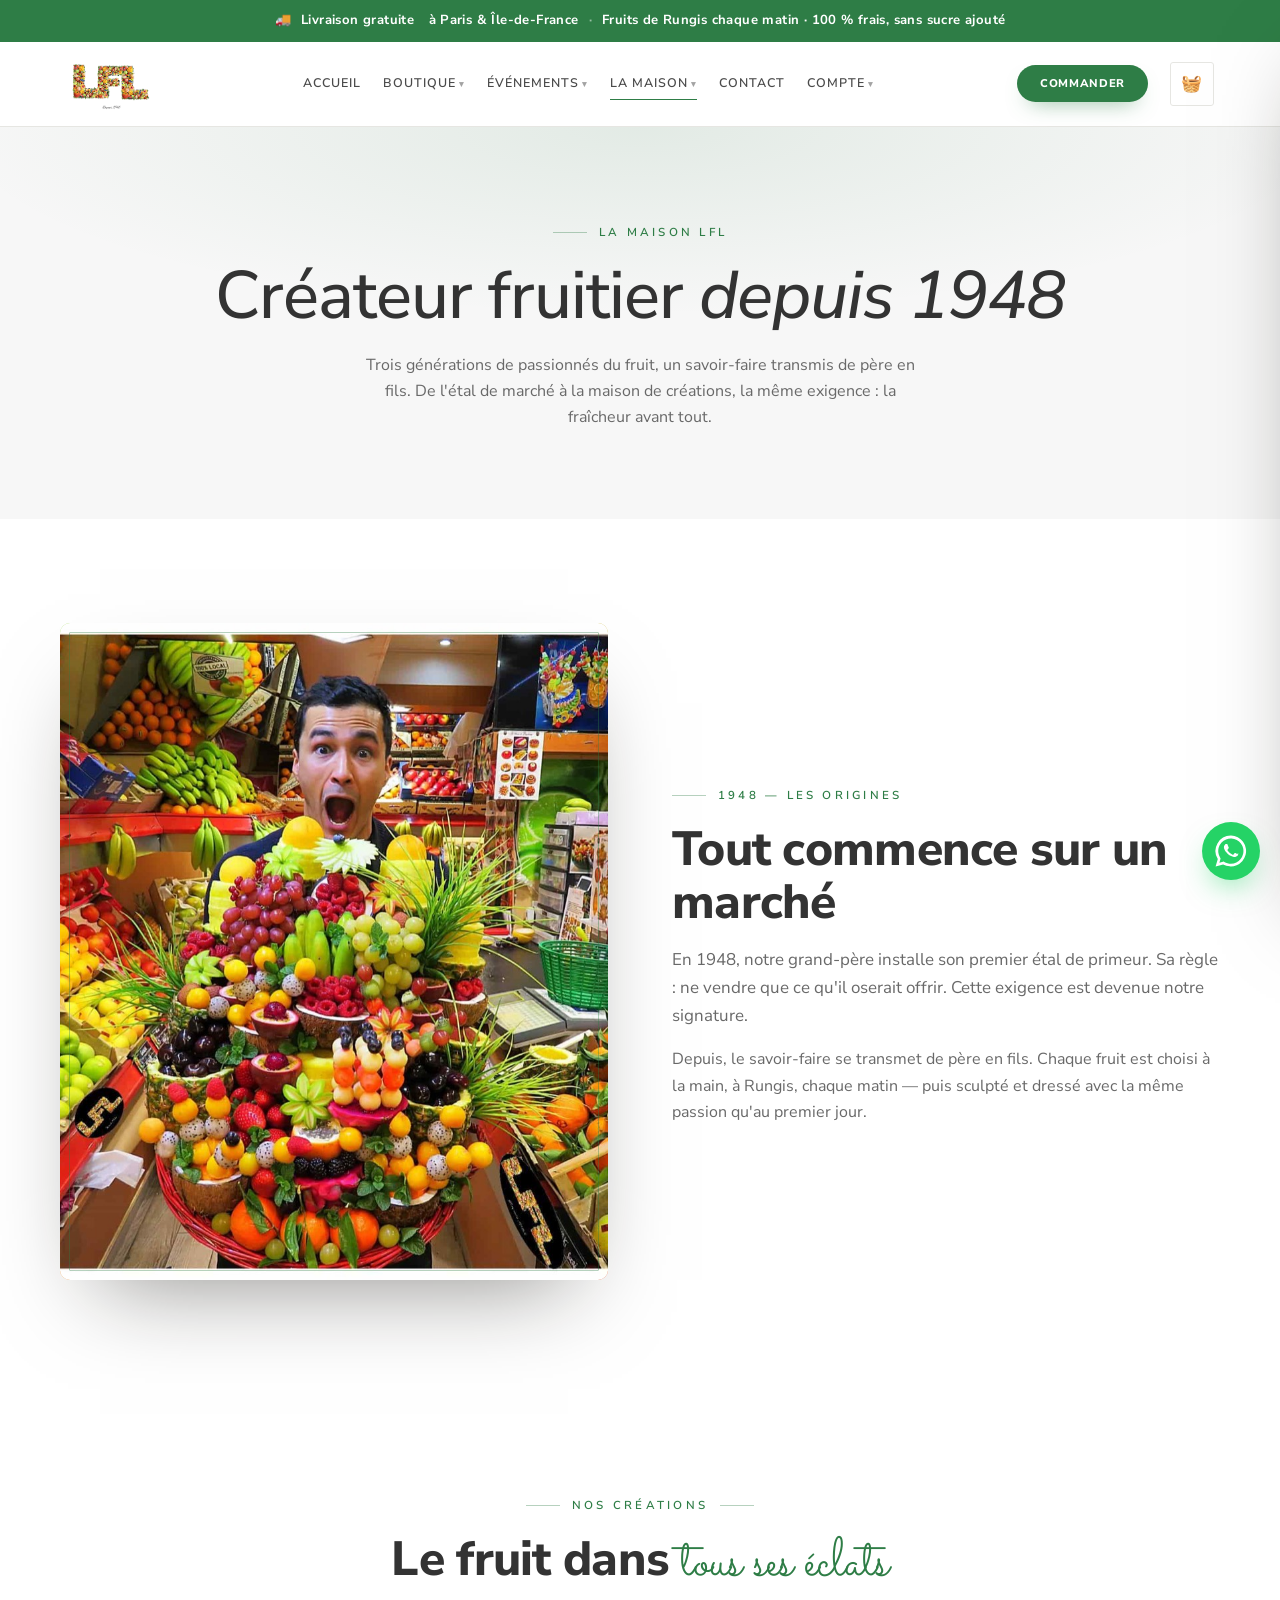
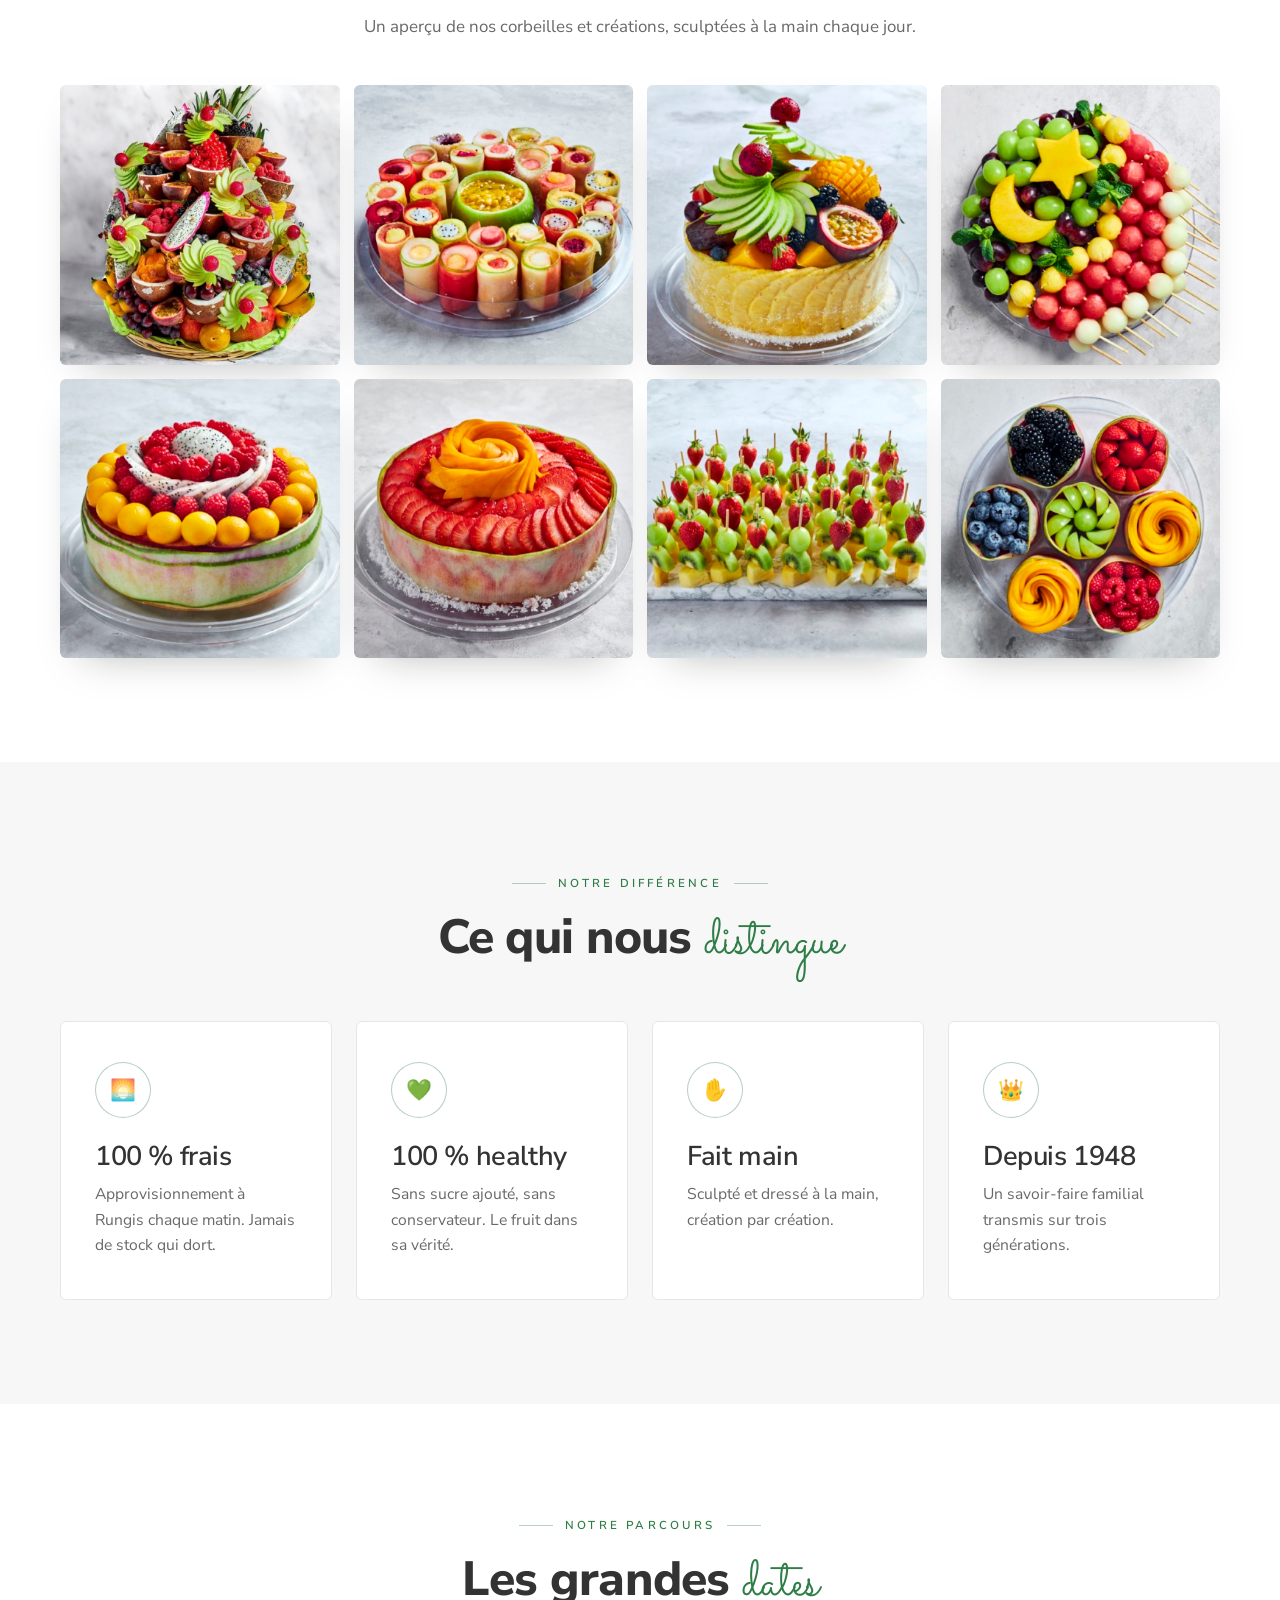
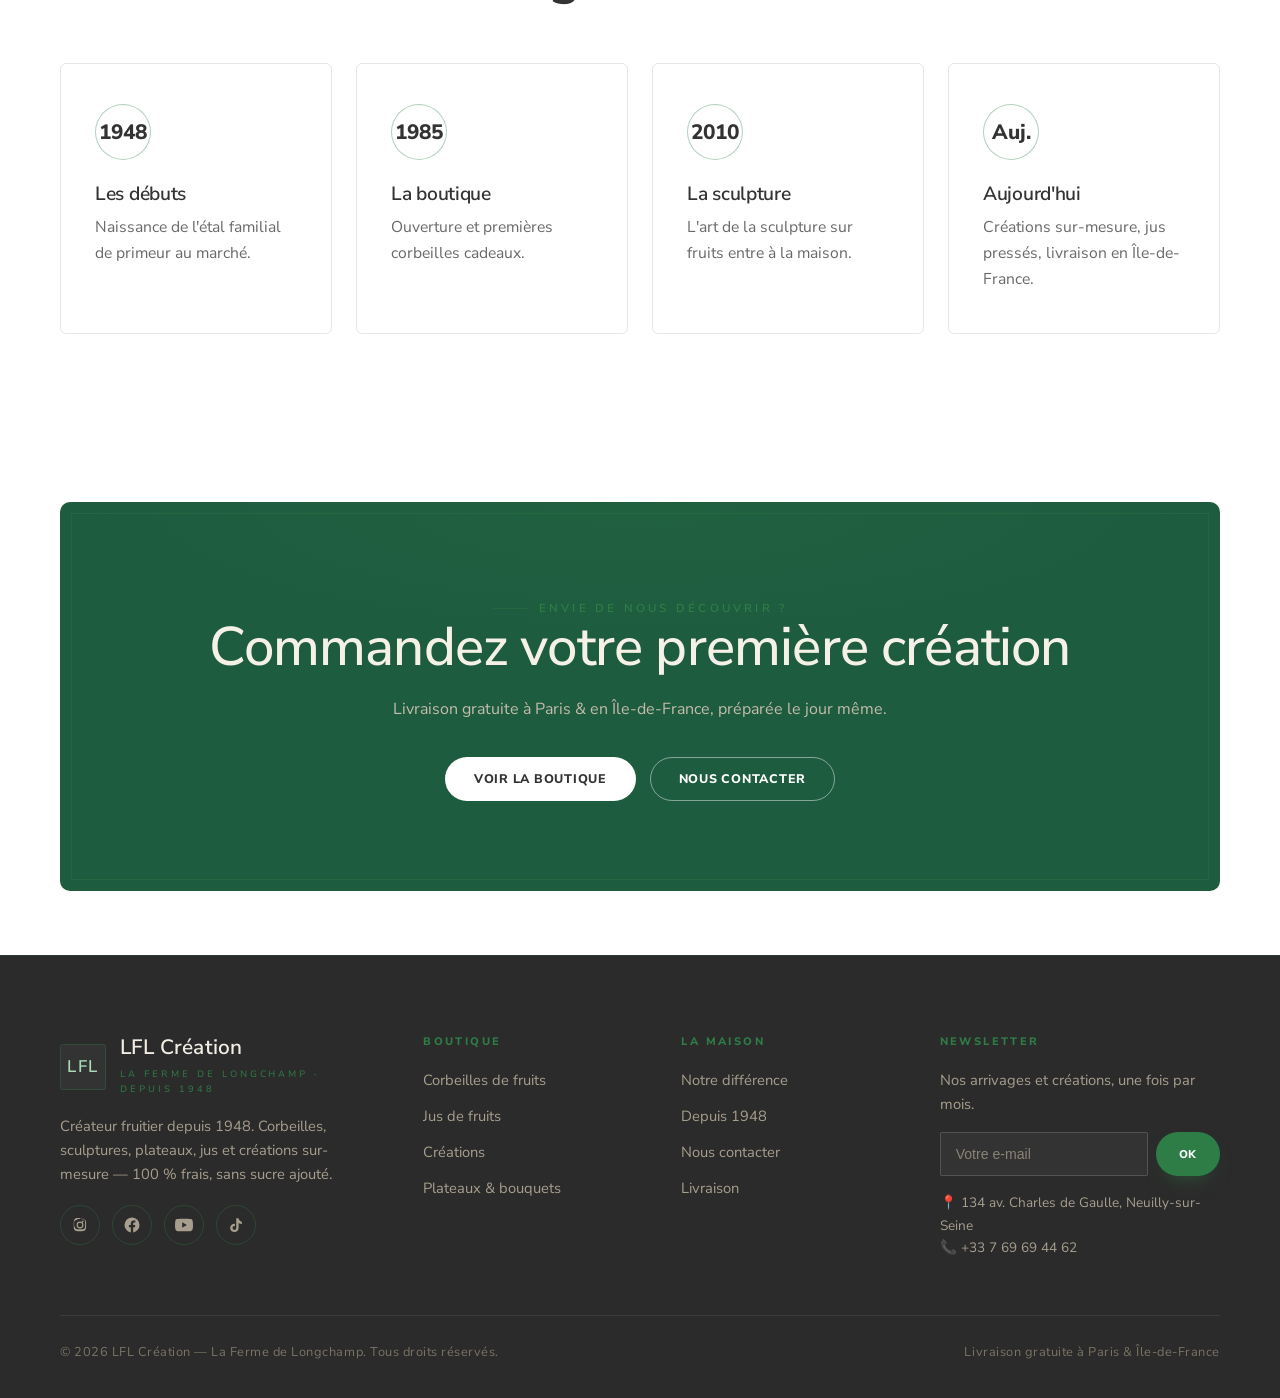
==== commit 7d1b7879: "Accueil : section reels Instagram (4 vidéos) + vraies coordonnées (Neuilly, horaires) Co-Authored-By" ====
--- a/a-propos.html
+++ b/a-propos.html
@@ -7,7 +7,7 @@
 <meta name="description" content="LFL Création, La Ferme de Longchamp : créateur fruitier depuis 1948. Savoir-faire transmis de père en fils, fruits de Rungis, 100 % frais et sans sucre ajouté.">
 <link rel="preconnect" href="https://fonts.googleapis.com">
 <link rel="preconnect" href="https://fonts.gstatic.com" crossorigin>
-<link rel="stylesheet" href="assets/css/style.css?v=18">
+<link rel="stylesheet" href="assets/css/style.css?v=19">
 <link rel="icon" href="data:image/svg+xml,<svg xmlns='http://www.w3.org/2000/svg' viewBox='0 0 100 100'><text y='.9em' font-size='90'>🍉</text></svg>">
 </head>
 <body>
@@ -158,7 +158,7 @@
       <div><h4>La Maison</h4><ul class="footer-links"><li><a href="a-propos.html">Notre différence</a></li><li><a href="a-propos.html">Depuis 1948</a></li><li><a href="contact.html">Nous contacter</a></li><li><a href="index.html#livraison">Livraison</a></li></ul></div>
       <div><h4>Newsletter</h4><p style="font-size:.92rem">Nos arrivages et créations, une fois par mois.</p>
         <form class="newsletter" data-newsletter><input type="email" placeholder="Votre e-mail" required><button class="btn btn--green btn--sm" type="submit">OK</button></form>
-        <p style="font-size:.85rem;margin-top:16px">📍 Paris &amp; Île-de-France<br>📞 +33 7 69 69 44 62</p></div>
+        <p style="font-size:.85rem;margin-top:16px">📍 134 av. Charles de Gaulle, Neuilly-sur-Seine<br>📞 +33 7 69 69 44 62</p></div>
     </div>
     <div class="footer-bottom"><span>© 2026 LFL Création — La Ferme de Longchamp. Tous droits réservés.</span><span>Livraison gratuite à Paris &amp; Île-de-France</span></div>
   </div>
@@ -171,7 +171,7 @@
   <div class="drawer__foot" id="drawerFoot"></div>
 </aside>
 
-<script src="assets/js/data.js?v=18"></script>
-<script src="assets/js/main.js?v=18"></script>
+<script src="assets/js/data.js?v=19"></script>
+<script src="assets/js/main.js?v=19"></script>
 </body>
 </html>
--- a/assets/css/style.css
+++ b/assets/css/style.css
@@ -403,18 +403,12 @@
 .see-more { display: flex; flex-direction: column; align-items: center; gap: 12px; margin-top: 44px; }
 .see-more__count { font-size: .84rem; color: var(--muted); letter-spacing: .02em; }
 
-/* ---------- Feed Instagram ---------- */
-.insta { display: grid; grid-template-columns: repeat(6, 1fr); gap: 12px; }
-@media (max-width: 900px) { .insta { grid-template-columns: repeat(3, 1fr); } }
-@media (max-width: 520px) { .insta { grid-template-columns: repeat(2, 1fr); } }
-.insta__tile { position: relative; aspect-ratio: 1/1; border-radius: var(--radius); overflow: hidden; background: #fff; display: block; box-shadow: var(--shadow); }
-.insta__tile img { width: 100%; height: 100%; object-fit: cover; transition: transform .5s var(--ease); }
-.insta__tile:hover img { transform: scale(1.07); }
-.insta__tile::after { content: ""; position: absolute; inset: 0; background: rgba(30,60,42,0); transition: background .25s; }
-.insta__tile:hover::after { background: rgba(30,60,42,.4); }
-.insta__ic { position: absolute; inset: 0; display: grid; place-items: center; color: #fff; opacity: 0; transition: opacity .25s; z-index: 1; }
-.insta__ic svg { width: 30px; height: 30px; }
-.insta__tile:hover .insta__ic { opacity: 1; }
+/* ---------- Reels Instagram ---------- */
+.reels { display: grid; grid-template-columns: repeat(4, 1fr); gap: 18px; }
+@media (max-width: 1000px) { .reels { grid-template-columns: repeat(2, 1fr); max-width: 720px; margin-inline: auto; } }
+@media (max-width: 560px) { .reels { grid-template-columns: 1fr; max-width: 400px; } }
+.reel { position: relative; aspect-ratio: 9/16; border-radius: var(--radius); overflow: hidden; box-shadow: var(--shadow-lg); background: #111; }
+.reel iframe { position: absolute; inset: 0; width: 100%; height: 100%; border: 0; }
 
 /* ---------- Bouton WhatsApp flottant ---------- */
 .wa-float { position: fixed; right: 20px; bottom: 20px; z-index: 120; width: 58px; height: 58px; border-radius: 999px; background: #25D366; color: #fff; display: grid; place-items: center; box-shadow: 0 14px 30px -10px rgba(37,211,102,.6); transition: transform .2s var(--ease); }
